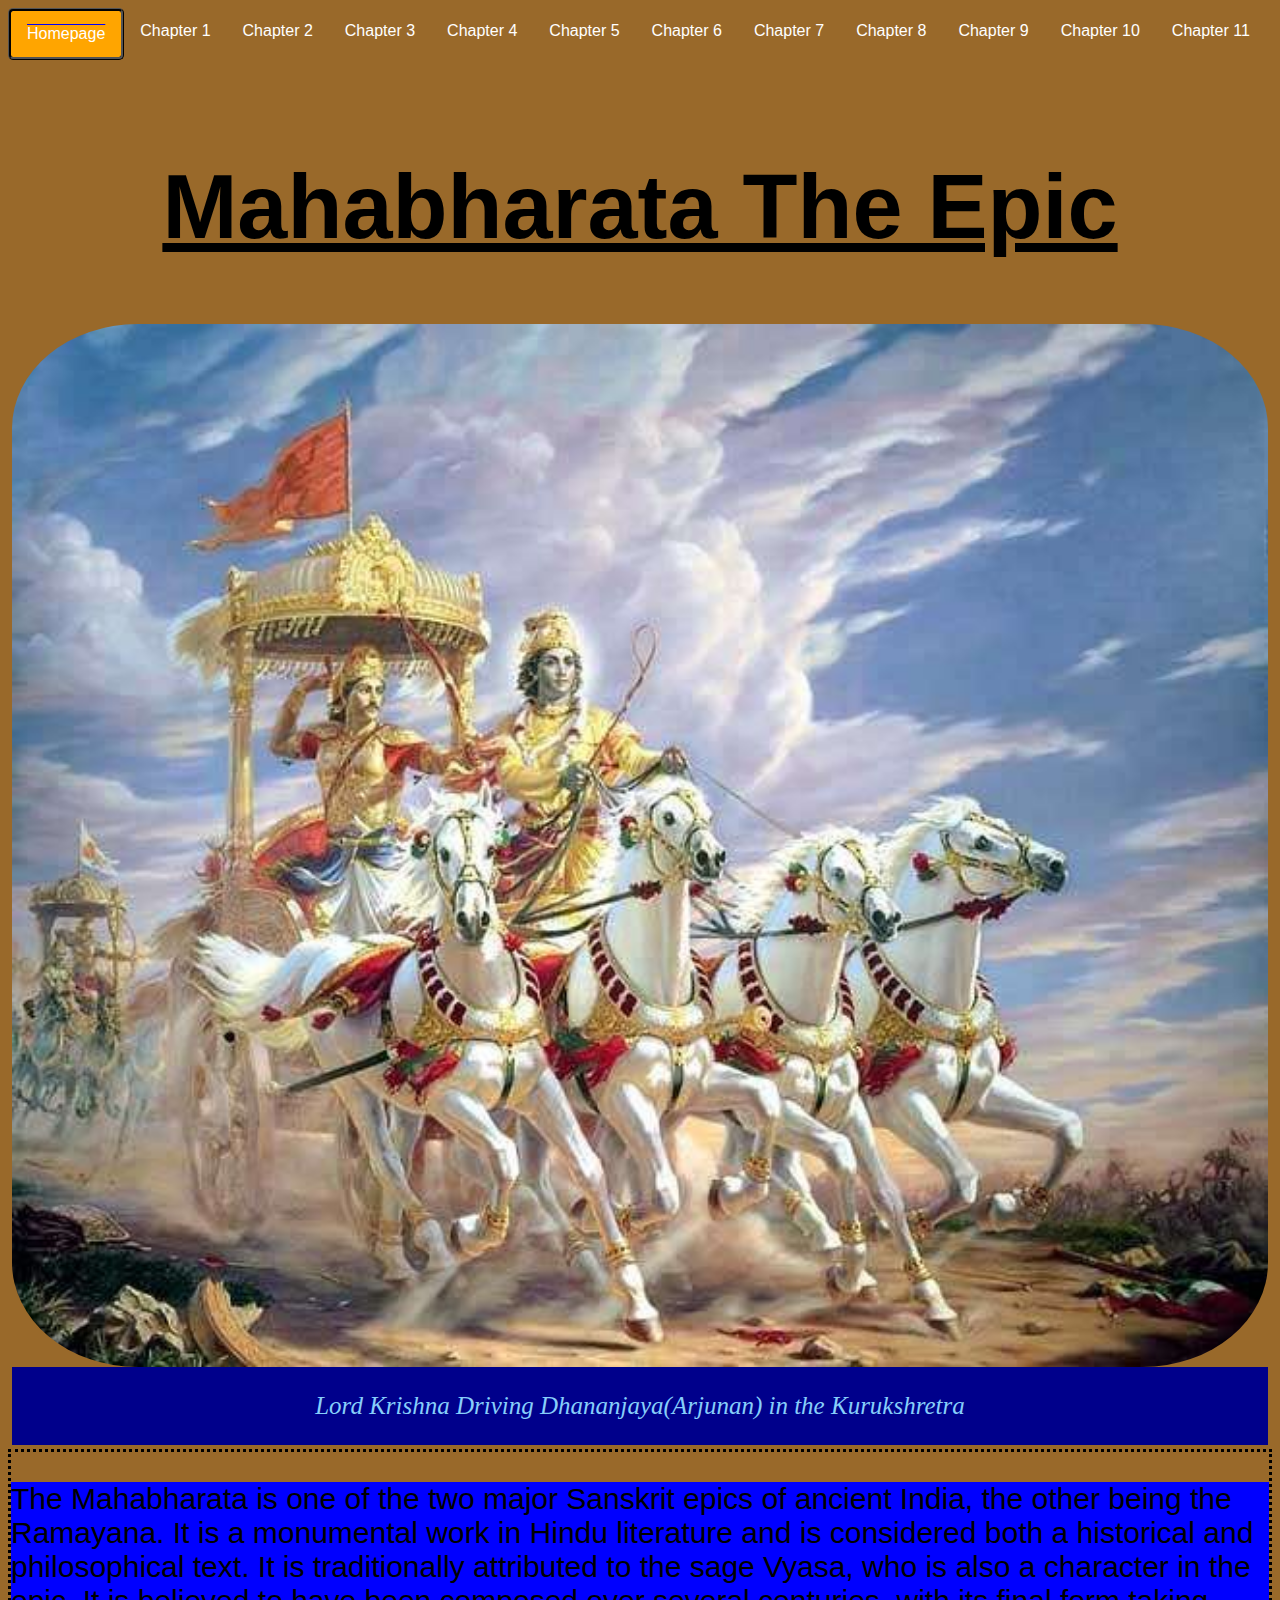
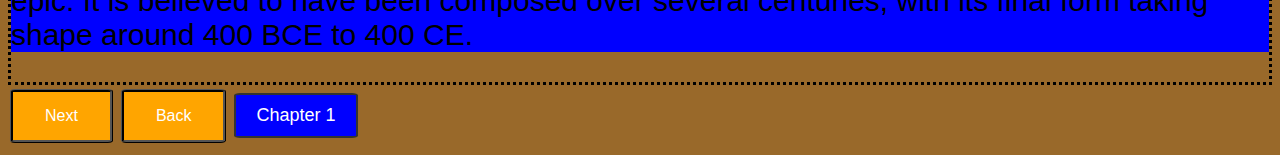
==== index.html @ 6dc961cc "Add files via upload" ====
<!DOCTYPE html>
<html lang="en">
<head>
   <link rel="stylesheet" href="MahabharataStyle.css">
    <title>Mahabharta The Epic</title>
    <link rel="icon" type="image/x-icon" href="Mahabharata.jpg">
</head>
<body>
    
    <ul>
        <li class="navbar1"><a href="index.html">Homepage</a></li>
        <li><a href="Chapter 1.html">Chapter 1 </a></li>
        <li><a href="Chapter 2.html">Chapter 2</a></li>
        <li><a href="Chapter 3.html">Chapter 3</a></li>
        <li><a href="Chapter 4.html">Chapter 4</a></li>
        <li><a href="Chapter 5.html">Chapter 5</a></li>
        <li><a href="Chapter 6.html">Chapter 6</a></li>
        <li><a href="Chapter 7.html">Chapter 7</a></li>
        <li><a href="Chapter 8.html">Chapter 8</a></li>
        <li><a href="Chapter 9.html">Chapter 9</a></li>
        <li><a href="Chapter 10.html">Chapter 10</a></li>
        <li><a href="Chapter 11.html">Chapter 11</a></li>
       
    </ul>
    <br>
    <br>
    <h1 id ="subtitle">Mahabharata The Epic</h1>
    <figure>
        <img src="Mahabharata.jpg" alt="Krishna driving the chariot with Arjunan" style="height: 100%; width: 100%;">
        <figcaption>Lord Krishna Driving Dhananjaya(Arjunan) in the Kurukshretra</figcaption>
    </figure>

        
        <div id="HomepagePart2"><p>
            The Mahabharata is one of the two major Sanskrit epics of ancient India, the other being the Ramayana. It is a monumental work in Hindu literature and is considered both a historical and philosophical text. It is traditionally attributed to the sage Vyasa, who is also a character in the epic. It is believed to have been composed over several centuries, with its final form taking shape around 400 BCE to 400 CE.      
          </p></div>
          
    <button onclick="Next()">Next</button>
    <button onclick="restore()">Back</button>
<button class="hover-button" onclick="window.location.href='Chapter 1.html'">Chapter 1</button>
<script src="Mahabharata.js"></script>
</a>

</body>
</html>
<!--Made by SoftwareEngineer2010 on Github-->
<!--Made with VsCode-->
---- MahabharataStyle.css ----
body
{background-color: rgb(153, 105, 42) ;}


ul {
  list-style-type: none;
  margin: 0;
  padding: 0;
  overflow: hidden;
  position: -webkit-sticky; 
  position: sticky;
  text-decoration: none;
  top:0;
  font-family:'Trebuchet MS', 'Lucida Sans Unicode', 'Lucida Grande', 'Lucida Sans', Arial, sans-serif;
  background-color: rgb(153, 105, 42);
  width: 100%;
  animation-name: example;
  animation-duration: 4s;
  animation-timing-function: linear;
  animation-delay: 2s;
  animation-iteration-count: 2;
  animation-direction: alternate;


}

@keyframes example {
  0% {background-color:red; left:0px; top:0px;}
  25%  {background-color:yellow; left:100px; top:0px;}
  50%  {background-color:blue; left:100px; top:100px;}
  75%  {background-color:green; left:0px; top:100px;}
  100% {background-color:lightskyblue; left:0px; top:0px;}
}




@keyframes example2 {
  0% {background-color:red; left:0px; top:0px;}
  25%  {background-color:yellow; left:100px; top:0px;}
  50%  {background-color:blue; left:100px; top:100px;}
  75%  {background-color:green; left:0px; top:100px;}
  100% {background-color:lightskyblue; left:0px; top:0px;}
}



@keyframes example3 {
  0% {background-color:red; left:0px; top:0px;}
  25%  {background-color:yellow; left:100px; top:0px;}
  50%  {background-color:blue; left:100px; top:100px;}
  75%  {background-color:green; left:0px; top:100px;}
  100% {background-color:lightskyblue; left:0px; top:0px;}
}




#subtitle {

  color: black;
  font-size: 90px;
  text-align: center;
  text-decoration: underline;
  font-family: 'Segoe UI', Tahoma, Geneva, Verdana, sans-serif;
}

img {
  font-family: 'Segoe UI', Tahoma, Geneva, Verdana, sans-serif;
  display: block;
  margin-right: auto;
  border-radius: 10%;
  margin-left: auto;
  width:100%;
  height:100%;
 
}

.M1 {
font-family: 'Segoe UI', Tahoma, Geneva, Verdana, sans-serif;
display: block;
border-radius: 10%;
float: left;
margin-left: auto;
color:white

}





li {
  float: left;
}

li a {
  
  display: block;
  color: white;
  text-align: center;
  padding: 14px 16px;
  text-decoration: none;
}

figure {
  padding: 4px;
  margin: auto;
}

figcaption {
  background-color: #00008b;
  display:block;
  color: #87cefa;
  font-style: italic;
  font-size: 25px;
  background-position: bottom;
  padding: 2%;
  text-align: center;
}

.MM1 {
  background-color: #eee;
  color: #444;
  cursor: pointer;
  padding: 18px;
  width: 100%;
  border: none;
  text-align: left;
  outline: none;
  font-size: 15px;
  transition: 0.4s;
}



a 
{
  color: black;
  text-decoration: none;

}

li a:hover {
  background-color: blue;
  text-decoration: overline;
  border-radius: 3%;
  border:solid;
  border-radius:5px;
  border-style: ridge;
}

button:hover{

  background-color: orangered;
  text-decoration: overline;
}
.active {
  background-color: green;
}

button
{
  background-color: orange;
  border: solid;
  border-radius: 5%;
  border-color: black;
  border-style: ridge;
  color: white;
  padding: 15px 32px;
  text-align:center;
  display:inline-block;
  font-family:'Franklin Gothic Medium', 'Arial Narrow', Arial, sans-serif;
  font-size: 16px;
  margin: 4px 2px;
  cursor: pointer;
}




.chapter{
  color: red;
  font-size: 70px;
  font-family: 'Segoe UI', Tahoma, Geneva, Verdana, sans-serif;
  animation-name: example3;
  animation-duration: 4s;
  animation-iteration-count:2;
  animation-timing-function: linear;
  animation-direction: alternate;
  animation-delay: 2s;
  text-align: center;
}





h1 { 
font-family: 'Lucida Sans', 'Lucida Sans Regular', 'Lucida Grande', 'Lucida Sans Unicode', Geneva, Verdana, sans-serif;
text-align:center;
color:black
}

.navbar1
{

  font-family:'Trebuchet MS', 'Lucida Sans Unicode', 'Lucida Grande', 'Lucida Sans', Arial, sans-serif;
  background-color: orange;
  text-decoration: overline blue;
  border-radius: 3%;
  border:solid;
  border-radius:5px;
  border-style: ridge;
  border-color: black;
  animation-name: example;
  animation-duration: 4s;
  animation-timing-function: linear;
  animation-delay: 2s;
  animation-iteration-count: 2;
  animation-direction: alternate;


}

#part2{
  font-family: 'Trebuchet MS', 'Lucida Sans Unicode', 'Lucida Grande', 'Lucida Sans', Arial, sans-serif;
  font-size: 30px;
  background: blue;  
  animation-name: example2;
  animation-duration: 4s;
  animation-timing-function: linear;
  animation-delay: 2s;
  animation-iteration-count: 2;
  animation-direction: alternate;
}


table, th, td {
  font-family: 'Lucida Sans', 'Lucida Sans Regular', 'Lucida Grande', 'Lucida Sans Unicode', Geneva, Verdana, sans-serif;
  font-size: 28px;
  text-align: center;
  border: 6px solid;
  border-color:black;
  width:50%
  
}

table{
  border-collapse: collapse;
  width: 100%;
}

div
{
border: dotted;

}

p {
  font-family: 'Trebuchet MS', 'Lucida Sans Unicode', 'Lucida Grande', 'Lucida Sans', Arial, sans-serif;
  font-size: 30px;
  background: blue;  
  animation-name: example2;
  animation-duration: 4s;
  animation-timing-function: linear;
  animation-delay: 2s;
  animation-iteration-count: 2;
  animation-direction: alternate;

}



.button1:hover{

  background-color: orangered;
  text-decoration: overline;
}
.active {
  background-color: green;
}

.button1
{
  background-color: blue;
  border: solid;
  border-radius: 10%;
  border-color: black;
  border-style: solid;
  color: white;
  padding: 15px 32px;
  text-align:center;
  display:inline-block;
  font-family:'Trebuchet MS', 'Lucida Sans Unicode', 'Lucida Grande', 'Lucida Sans', Arial, sans-serif;
  font-size: 13px;
  margin: 2px 1px;
  cursor:pointer;
}

.hover-button {
  position: relative;
  padding: 10px 20px;
  font-size: 18px;
  border: 2px solid #333;
  background-color: blue; /* Background color set to blue */
  color: white; /* Text color set to white */
  cursor: pointer;
  transition: color 0.3s, border-color 0.3s, transform 1s ease;
}

.hover-button::before,
.hover-button::after {
  content: "";
  position: absolute;
  border-radius: 50%;
  transition: transform 0.5s ease;
}

.hover-button::before {
  width: 0;
  height: 0;
  border: 2px solid transparent;
  top: 50%;
  left: 50%;
  transform: translate(-50%, -50%) scale(0);
}

.hover-button::after {
  width: 100%;
  height: 100%;
  border: 2px solid #333;
  top: 50%;
  left: 50%;
  transform: translate(-50%, -50%) scale(0);
}

.hover-button:hover::before {
  width: 200%;
  height: 200%;
  border-color: #333;
  transform: translate(-50%, -50%) scale(1);
}

.hover-button:hover::after {
  width: 0;
  height: 0;
  border-color: transparent;
  transform: translate(-50%, -50%) scale(1);
}

.hover-button:hover {
  color: blue;
  border-color: blue;
}

.hover-button.turn {
  transform: rotateY(-180deg);
}

/*Made by SoftwareEngineer2010 on GitHub
Made with VsCode*/
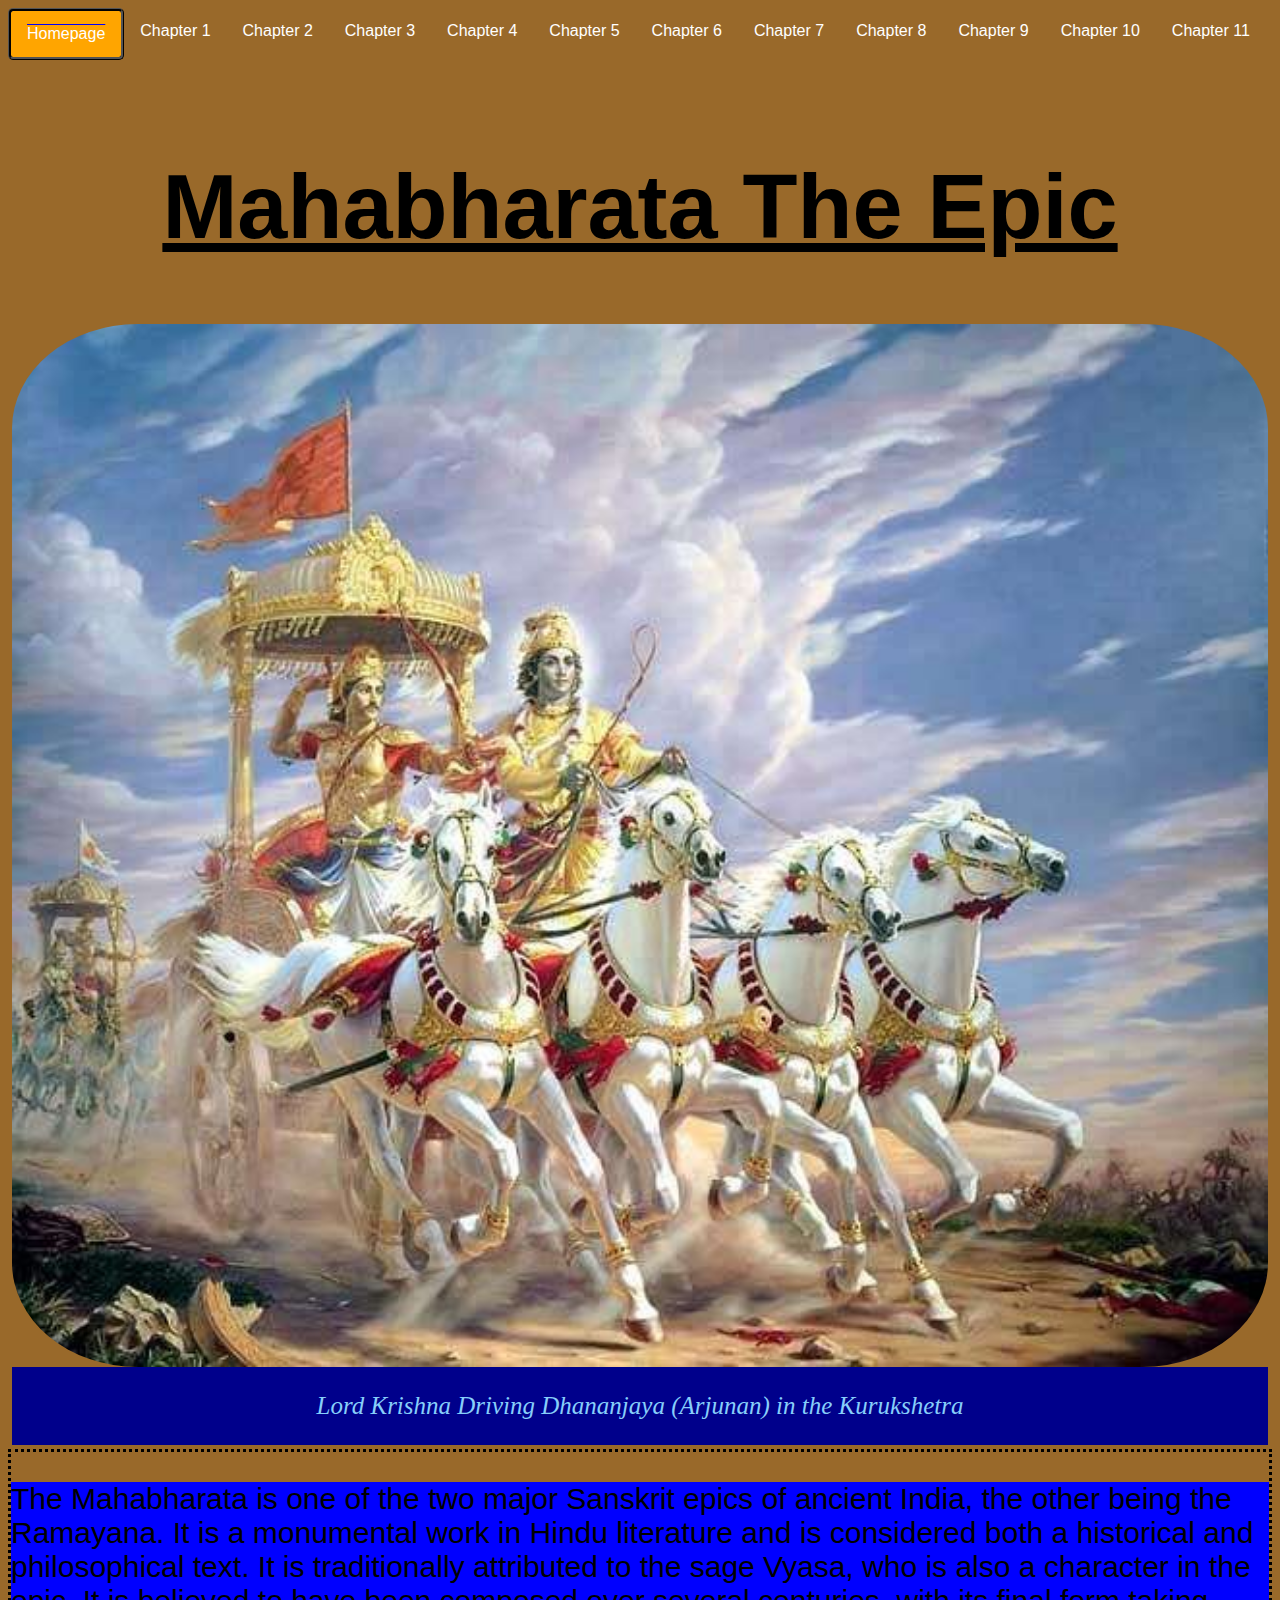
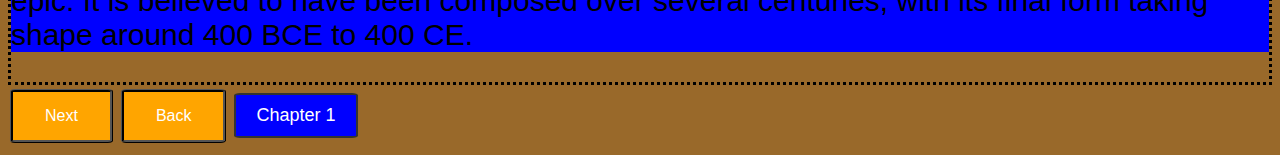
==== commit a192b6d0: "Update index.html" ====
--- a/index.html
+++ b/index.html
@@ -1,9 +1,15 @@
 <!DOCTYPE html>
 <html lang="en">
 <head>
+   <meta charset="UTF-8">
+   <meta name="description" content="Mahabharata The Epic">
+   <meta name="keywords" content="Mahabharata, Epic, Indian Literature, Vyasa, Krishna, Arjuna, Kurukshetra">
+   <meta name="author" content="Author Name">
+   <meta name="google-site-verification" content="Unx7yAitFa1vN-G5IZ3U89tzqERqYtJKIzVtKE1AZzI" />
    <link rel="stylesheet" href="MahabharataStyle.css">
-    <title>Mahabharta The Epic</title>
-    <link rel="icon" type="image/x-icon" href="Mahabharata.jpg">
+   <link rel="icon" type="image/x-icon" href="Mahabharata.jpg">
+   <link rel="sitemap" type="application/xml" title="Sitemap" href="MahabharataSitemap.xml">
+   <title>Mahabharata The Epic</title>
 </head>
 <body>
     
@@ -24,24 +30,24 @@
     </ul>
     <br>
     <br>
-    <h1 id ="subtitle">Mahabharata The Epic</h1>
+    <h1 id="subtitle">Mahabharata The Epic</h1>
     <figure>
         <img src="Mahabharata.jpg" alt="Krishna driving the chariot with Arjunan" style="height: 100%; width: 100%;">
-        <figcaption>Lord Krishna Driving Dhananjaya(Arjunan) in the Kurukshretra</figcaption>
+        <figcaption>Lord Krishna Driving Dhananjaya (Arjunan) in the Kurukshetra</figcaption>
     </figure>
 
         
-        <div id="HomepagePart2"><p>
-            The Mahabharata is one of the two major Sanskrit epics of ancient India, the other being the Ramayana. It is a monumental work in Hindu literature and is considered both a historical and philosophical text. It is traditionally attributed to the sage Vyasa, who is also a character in the epic. It is believed to have been composed over several centuries, with its final form taking shape around 400 BCE to 400 CE.      
-          </p></div>
-          
+    <div id="HomepagePart2"><p>
+        The Mahabharata is one of the two major Sanskrit epics of ancient India, the other being the Ramayana. It is a monumental work in Hindu literature and is considered both a historical and philosophical text. It is traditionally attributed to the sage Vyasa, who is also a character in the epic. It is believed to have been composed over several centuries, with its final form taking shape around 400 BCE to 400 CE.      
+      </p></div>
+      
     <button onclick="Next()">Next</button>
     <button onclick="restore()">Back</button>
-<button class="hover-button" onclick="window.location.href='Chapter 1.html'">Chapter 1</button>
-<script src="Mahabharata.js"></script>
+    <button class="hover-button" onclick="window.location.href='Chapter 1.html'">Chapter 1</button>
+    <script src="Mahabharata.js"></script>
 </a>
 
 </body>
 </html>
 <!--Made by SoftwareEngineer2010 on Github-->
-<!--Made with VsCode-->+<!--Made with VsCode-->
